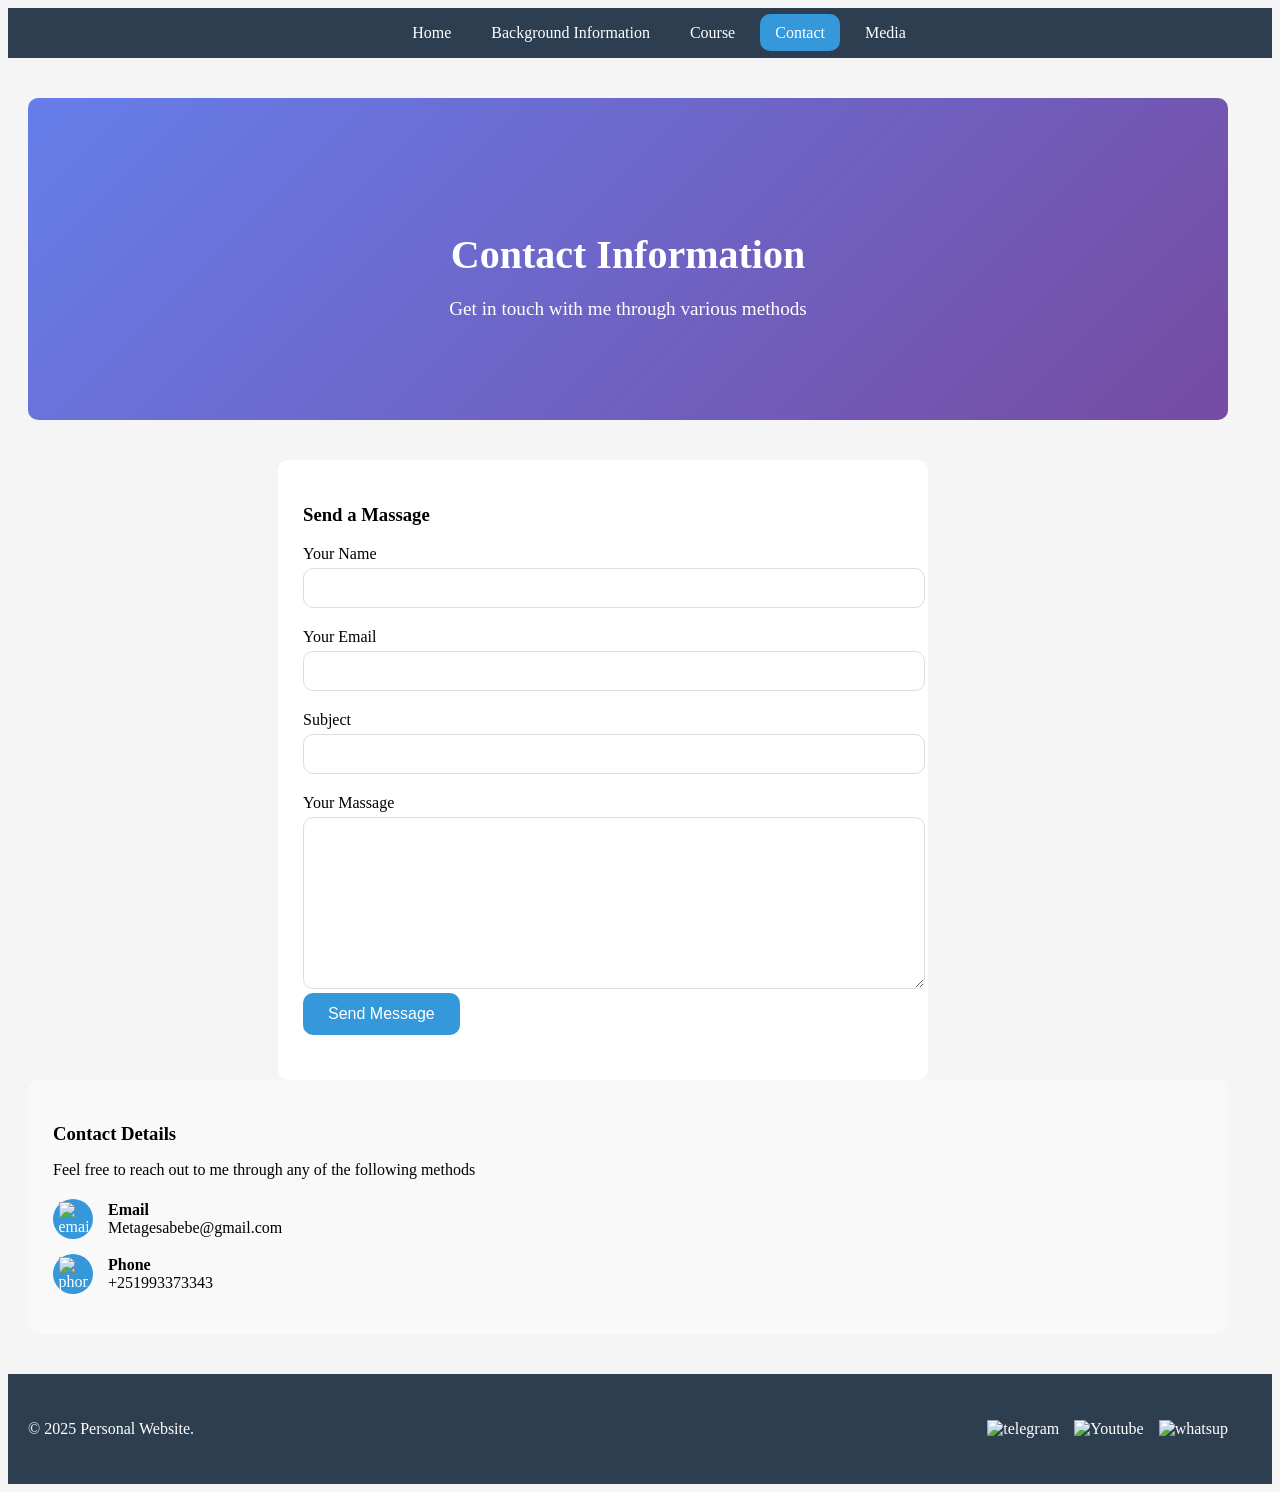
==== contact.html @ 1ae1582b "Add files via upload" ====
<!DOCTYPE html>
<html lang="en">
<head>
    <meta charset="UTF-8">
    <meta name="viewport" content="width=device-width, initial-scale=1.0">
    <title>Personal website</title>
    <link rel="stylesheet" href="style.css">
</head>
<body>
    <header>
        <div class="container">
            <nav>
                <ul>
                    <li><a href="index.html">Home</a></li>
                    <li><a href="background.html">Background Information</a></li>
                    <li><a href="course.html">Course</a></li>
                    <li><a href="contact.html" class="active">Contact</a></li>
                    <li><a href="media.html">Media</a></li>
                </ul>
            </nav>
        </div>

    </header>
    <main>
        <div class="container">
            <section class="intro">
                <h1>Contact Information</h1>
                <p>Get in touch with  me through various  methods</p>
            </section>
            <div class="contact-form">
                <h3>Send a Massage</h3>
                <form>
                    <div class="form-group">
                        <label for="name">Your Name</label>
                        <input type="text" id="name" required>
                    </div>
                    <div class="form-group">
                        <label for="email">Your Email</label>
                        <input type="email" id="email" required>
                    </div>
                    <div class="form-group">
                        <label for="subject">Subject</label>
                        <input type="text" id="subject" required>
                    </div>
                    <div class="form-group">
                        <label for="message">Your Massage</label>
                        <textarea id="message" required></textarea>
                        <button type="submit" class="btn">Send Message</button>
                    </div>
                </form>
            </div>
            <div class="contact-info">
                <h3>Contact Details</h3>
                <p>Feel free to reach out to me through any of the following methods</p>
                <div class="contact-details">
                    <div class="contact-item">
                        <div class="contact-icon"><img src="IMG/gmail.png" alt="email" width="29"></div>
                        <div><strong>Email</strong><br>
                            Metagesabebe@gmail.com
                        </div>
                    </div>
                    <div class="contact-item">
                        <div class="contact-icon"><img src="IMG/telephone.png" alt="phone" width="29"></div>
                        <div>
                            <strong>Phone</strong><br>
                            +251993373343
                        </div>
                    </div>
                </div>
            </div>
        </div>

    </main>
    <footer>
        <div class="container">
            <p>&copy; 2025 Personal Website.</p>
            <div class="social-links">
                <a href="https://t.me/trmgt" aria-label=""><img src="IMG/telegram.png" alt="telegram" width="29px"></a>
                <a href="https://youtube.come/@mete-199" aria-label="Youtube"><img src="IMG/youtube.png" alt="Youtube" width="29px"></a>
                <a href="https://api.whatsapp.com/send?phone=251993373343&text=" aria-label="whatsup"><img src="IMG/whatsapp.png" alt="whatsup" width="29px"></a>
            </div>
        </div>

    </footer>
</body>
</html>
---- style.css ----
body{
    background-color: #f5f5f5;
    display: flex;
    flex-direction: column;
    min-height: 100vh;
}
.container{
    max-width: 1200px;
    margin: 0;
    padding-left: 20px;
}
header{
    background-color: #2c3e50;
    color: white;
    padding: 1rem ;
    position: sticky;
    top: 0;
}
nav ul{
    display: flex;
    list-style: none;
    justify-content: center;
    flex-wrap: wrap;
    margin: 0 10px;
}
nav ul li a{
    color: white;
    text-decoration: none;
    font-weight: 500;
    padding: 10px 15px;
    margin-right: 10px;
    border-radius: 10px;
}
nav ul li a:hover,
nav ul li a.active{
    background-color: #3498db;
}

main{
    flex: 1;
    padding: 40px 0;
}
.intro{
    text-align: center;
    background: linear-gradient(135deg,#667eea 0%,#764ba2 100%);
    color: white;
    border-radius: 10px;
    margin-bottom: 40px;
    padding-top: 100px;
    padding-bottom: 100px;
}
.intro h1{
    font-size: 2.5rem;
    margin-bottom: 20px;
}
.intro p{
    font-size: 1.2rem;
    max-width: 700px;
    margin: 0 auto;
}
.content-section {
    background-color: white;
    padding: 30px;
    margin-bottom: 30px;
}
.content-section h2 {
    margin-bottom: 20px;
    padding-bottom: 10px;
    border-bottom: 2px solid #f0f0f0;
    position: relative;
}
/*course*/
table,td,tr,th{
    border: 1px solid black;
}
.boldd li::marker{
    font-weight: bolder;
}
/*contact*/
.contact-form {
    width: 600px;
    background-color: #ffff;
    padding: 25px;
    border-radius: 10px;
    margin-left: 250px;
}
.form-group {
    margin-bottom: 20px;
}

.form-group label {
    display: block;
    margin-bottom: 5px;
    font-weight: 500;
}

.form-group input,
.form-group textarea {
    width: 100%;
    padding: 10px;
    border: 1px solid #ddd;
    border-radius: 10px;
    font-size: 1rem;
}

.form-group textarea {
    min-height: 150px;
    resize: vertical;
}
.btn {
    display: inline-block;
    background-color: #3498db;
    color: white;
    padding: 12px 25px;
    border: none;
    border-radius: 10px;
    cursor: pointer;
    font-size: 1rem;
    font-weight: 500;
    text-decoration: none;
}

.btn:hover {
    background-color: #2c3e50;
    transform: translateX(-2px);
}
/*contact info*/
.contact-info {
    background-color: #f9f9f9;
    padding: 25px;
    border-radius: 10px;
}

.contact-info h3 {
    margin-bottom: 15px;
}

.contact-details {
    margin-top: 20px;
}

.contact-item {
    display: flex;
    align-items: center;
    margin-bottom: 15px;
}

.contact-icon {
    width: 40px;
    height: 40px;
    background-color: #3498db;
    border-radius: 50%;
    display: flex;
    align-items: center;
    justify-content: center;
    margin-right: 15px;
    color: white;
}

/*footer*/
footer {
    background-color:  #2c3e50;
    color: white;
    padding: 30px 0;
    margin-top: auto;
}

footer .container {
    display: flex;
    justify-content: space-between;
    align-items: center;
    flex-wrap: wrap;
}
.social-links {
    display: flex;
    gap: 15px;
}

.social-links a {
    color: white;
    text-decoration: none;
}
.social-links a:hover {
    color: #3498db;
}
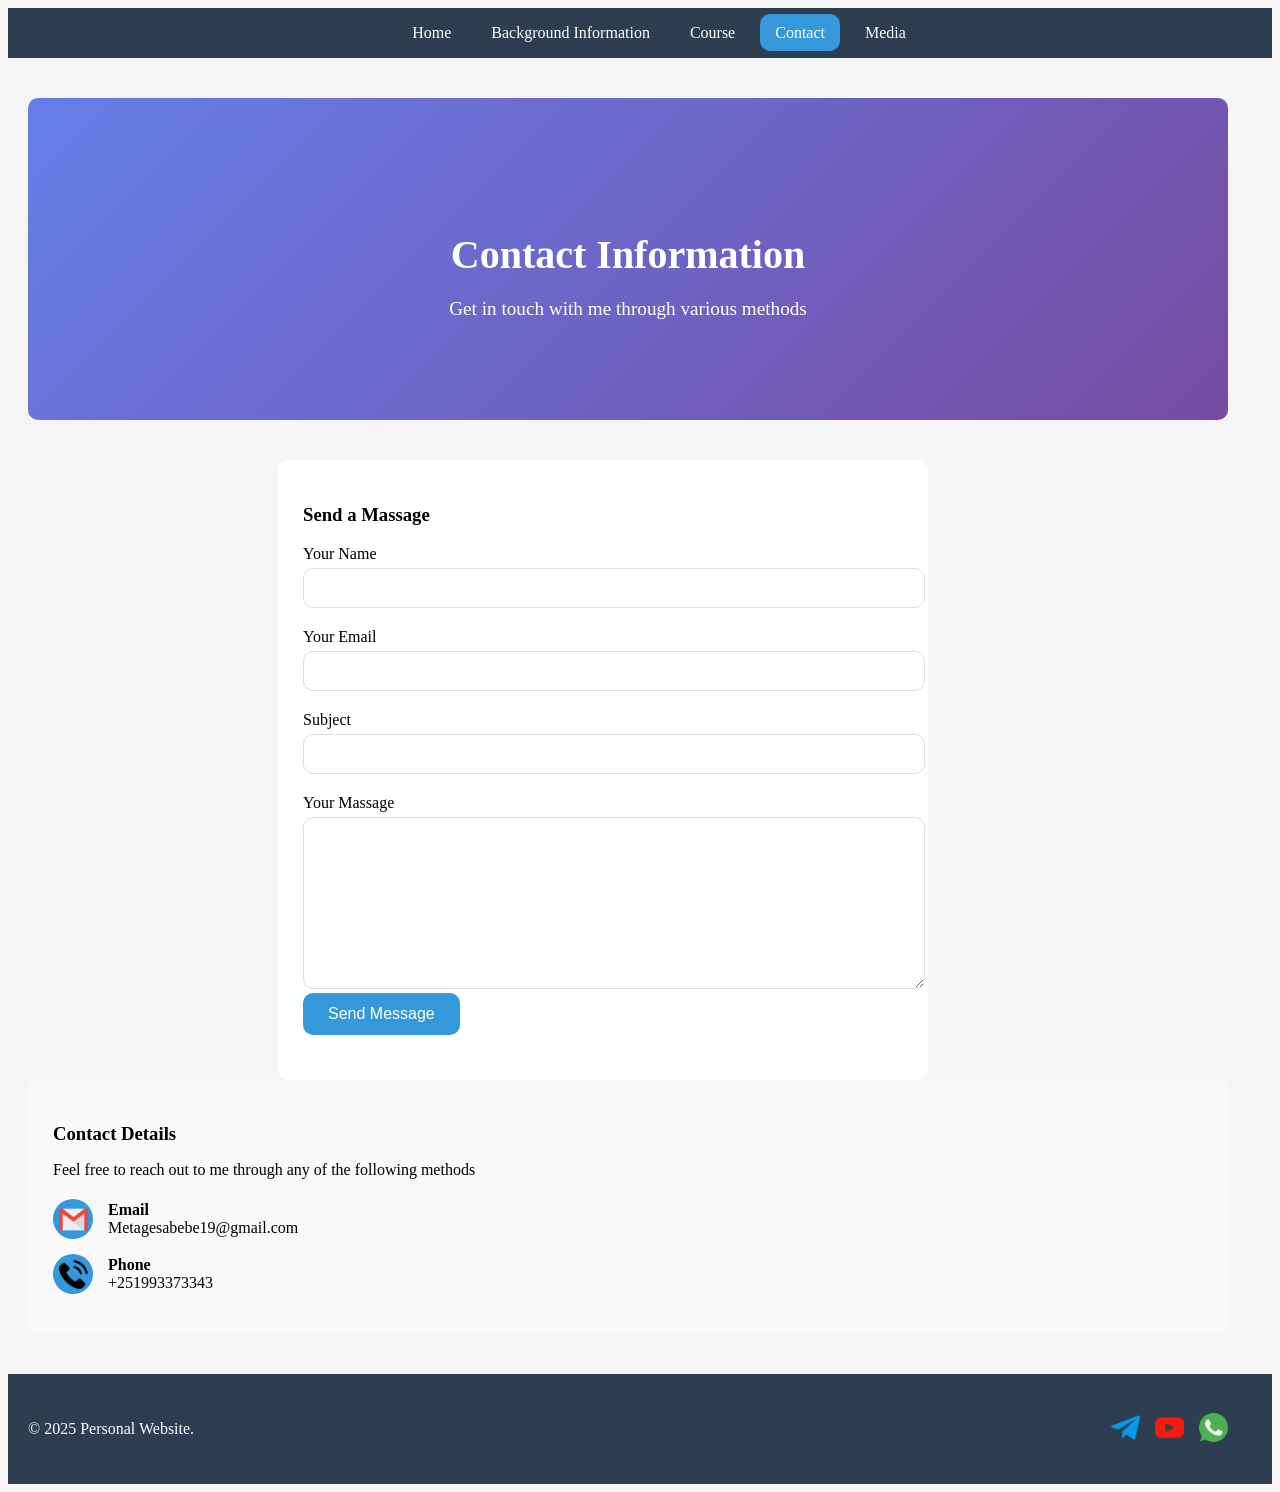
==== commit 35e50e1d: "contact.html" ====
--- a/contact.html
+++ b/contact.html
@@ -56,7 +56,7 @@
                     <div class="contact-item">
                         <div class="contact-icon"><img src="IMG/gmail.png" alt="email" width="29"></div>
                         <div><strong>Email</strong><br>
-                            Metagesabebe@gmail.com
+                            Metagesabebe19@gmail.com
                         </div>
                     </div>
                     <div class="contact-item">
@@ -83,4 +83,4 @@
 
     </footer>
 </body>
-</html>+</html>
